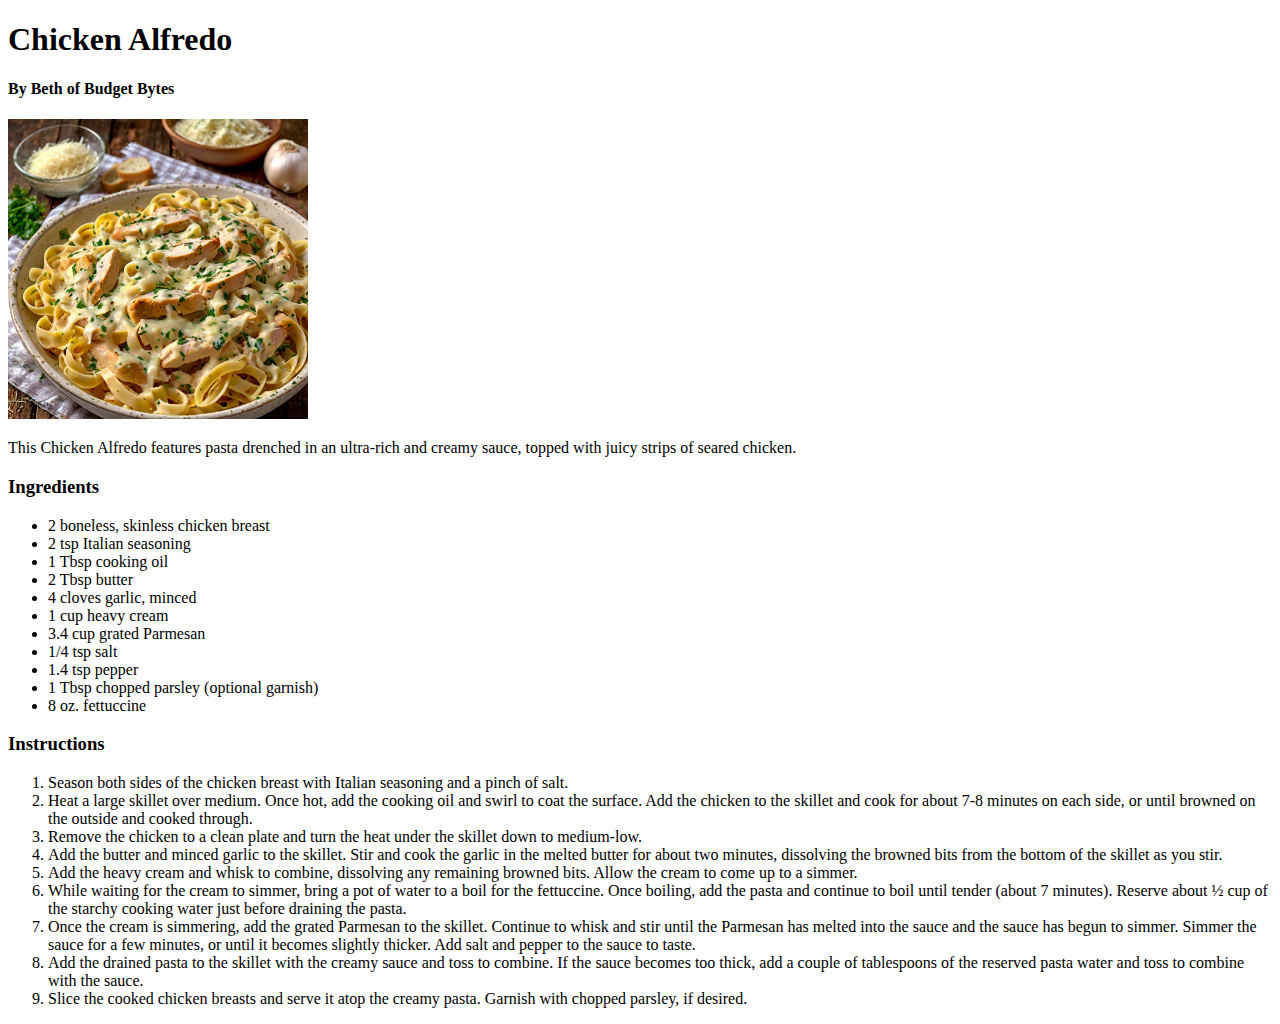
==== recipes/chickenalfredo.html @ d5fc8461 "Make homepage and chickenalfredo page" ====
<!DOCTYPE html>
<html lang="en">
    <head>
        <meta charset="UTF-8">
        <title>chicken-alfredo</title>
    </head>
    
    <body>
        <h1>Chicken Alfredo</h1>
        <h4>By Beth of Budget Bytes</h4>
        <img src="./chickenalfredo.jpeg" height="300" width="300">
        <p>
            This Chicken Alfredo features pasta drenched in an ultra-rich and creamy sauce, topped with juicy strips of seared chicken.
        </p>
        <h3>Ingredients</h3>
        <ul>
            <li>2 boneless, skinless chicken breast</li>
            <li>2 tsp Italian seasoning</li>
            <li>1 Tbsp cooking oil</li>
            <li>2 Tbsp butter</li>
            <li>4 cloves garlic, minced</li>
            <li>1 cup heavy cream</li>
            <li>3.4 cup grated Parmesan</li>
            <li>1/4 tsp salt</li>
            <li>1.4 tsp pepper</li>
            <li>1 Tbsp chopped parsley (optional garnish) </li>
            <li>8 oz. fettuccine</li>
        </ul>
        <h3>Instructions</h3>
        <ol>
            <li>Season both sides of the chicken breast with Italian seasoning and a pinch of salt.</li>
            <li>Heat a large skillet over medium. Once hot, add the cooking oil and swirl to coat the surface. Add the chicken to the skillet and cook for about 7-8 minutes on each side, or until browned on the outside and cooked through.</li>
            <li>Remove the chicken to a clean plate and turn the heat under the skillet down to medium-low.</li>
            <li>Add the butter and minced garlic to the skillet. Stir and cook the garlic in the melted butter for about two minutes, dissolving the browned bits from the bottom of the skillet as you stir.</li>
            <li>Add the heavy cream and whisk to combine, dissolving any remaining browned bits. Allow the cream to come up to a simmer.</li>
            <li>While waiting for the cream to simmer, bring a pot of water to a boil for the fettuccine. Once boiling, add the pasta and continue to boil until tender (about 7 minutes). Reserve about ½ cup of the starchy cooking water just before draining the pasta.</li>
            <li>Once the cream is simmering, add the grated Parmesan to the skillet. Continue to whisk and stir until the Parmesan has melted into the sauce and the sauce has begun to simmer. Simmer the sauce for a few minutes, or until it becomes slightly thicker. Add salt and pepper to the sauce to taste.</li>
            <li>Add the drained pasta to the skillet with the creamy sauce and toss to combine. If the sauce becomes too thick, add a couple of tablespoons of the reserved pasta water and toss to combine with the sauce.</li>
            <li>Slice the cooked chicken breasts and serve it atop the creamy pasta. Garnish with chopped parsley, if desired.</li>
        </ol>
    </body>
</html>
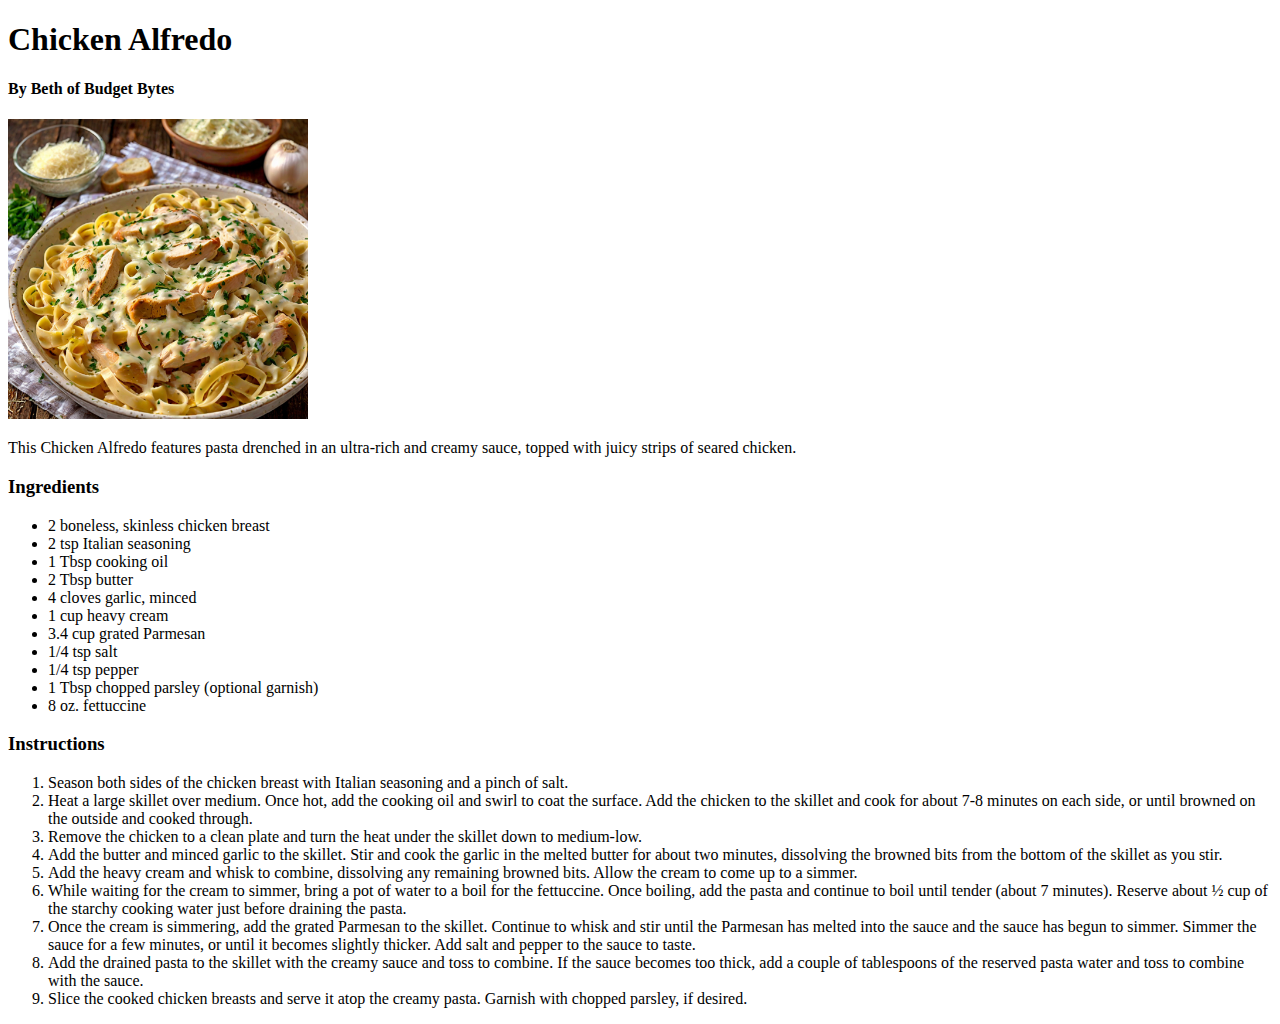
==== commit 1bcad42c: "Add content to sweet and sour fish page" ====
--- a/recipes/chickenalfredo.html
+++ b/recipes/chickenalfredo.html
@@ -22,7 +22,7 @@
             <li>1 cup heavy cream</li>
             <li>3.4 cup grated Parmesan</li>
             <li>1/4 tsp salt</li>
-            <li>1.4 tsp pepper</li>
+            <li>1/4 tsp pepper</li>
             <li>1 Tbsp chopped parsley (optional garnish) </li>
             <li>8 oz. fettuccine</li>
         </ul>
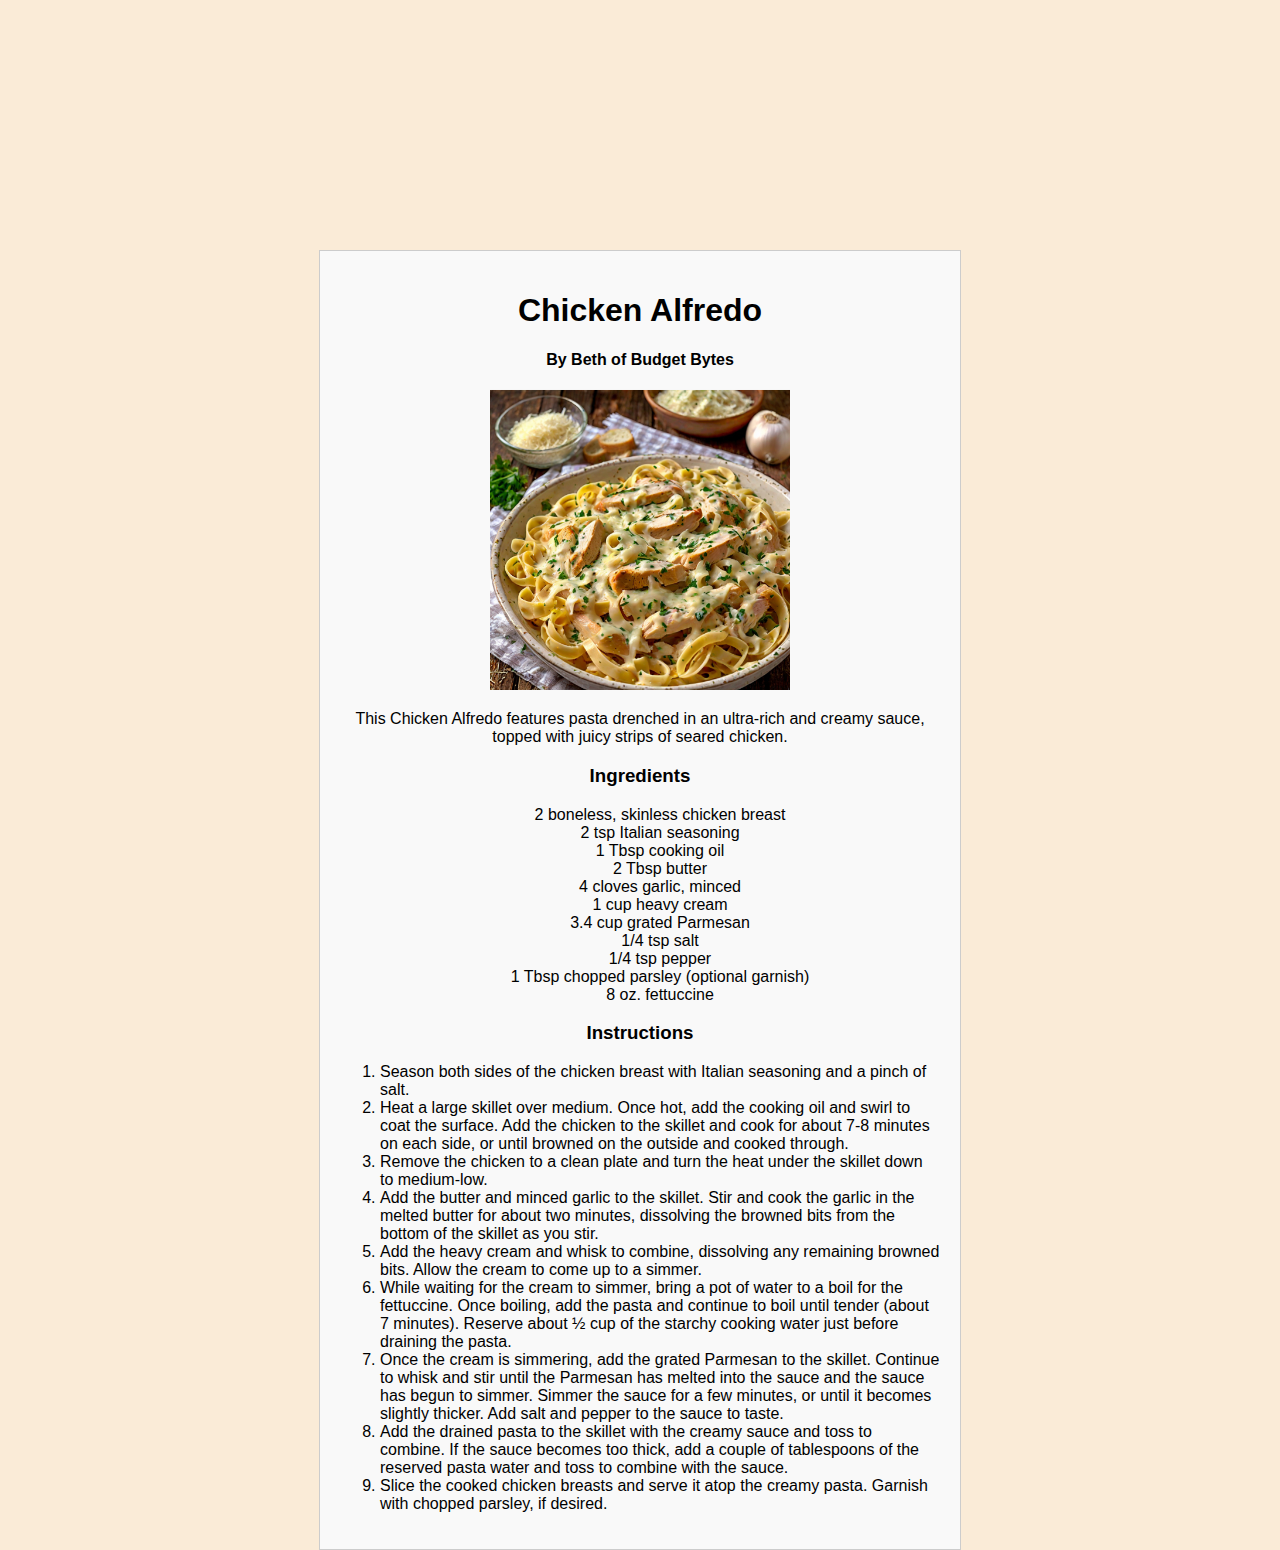
==== commit 40438b03: "Add style to chicken afredo, shakshuka, and sweet and sour fish" ====
--- a/recipes/chickenalfredo.html
+++ b/recipes/chickenalfredo.html
@@ -3,9 +3,11 @@
     <head>
         <meta charset="UTF-8">
         <title>chicken-alfredo</title>
+        <link rel="stylesheet" href="./recipestyle.css">
     </head>
     
     <body>
+        <div class="container">
         <h1>Chicken Alfredo</h1>
         <h4>By Beth of Budget Bytes</h4>
         <img src="./chickenalfredo.jpeg" height="300" width="300">
@@ -38,5 +40,6 @@
             <li>Add the drained pasta to the skillet with the creamy sauce and toss to combine. If the sauce becomes too thick, add a couple of tablespoons of the reserved pasta water and toss to combine with the sauce.</li>
             <li>Slice the cooked chicken breasts and serve it atop the creamy pasta. Garnish with chopped parsley, if desired.</li>
         </ol>
+        </div>
     </body>
 </html>  --- a/recipes/recipestyle.css
+++ b/recipes/recipestyle.css
@@ -0,0 +1,33 @@
+
+html, body {
+    height: 100%;       
+    margin: 0;           
+    position: relative;  
+}
+
+body {
+    font-family: Helvetica; sans-serif;
+    background-color: antiquewhite;
+}
+
+.container {
+    height: auto;
+    width: 600px;
+    position: absolute;
+    top: 100%;
+    left: 50%;
+    transform: translate(-50%,-50%);
+    text-align: center;  
+    padding: 20px;        
+    border: 1px solid #ccc; 
+    background-color: #f9f9f9; 
+
+}
+
+ul {
+    list-style-type:none;
+}
+
+ol{
+    text-align: left;
+}